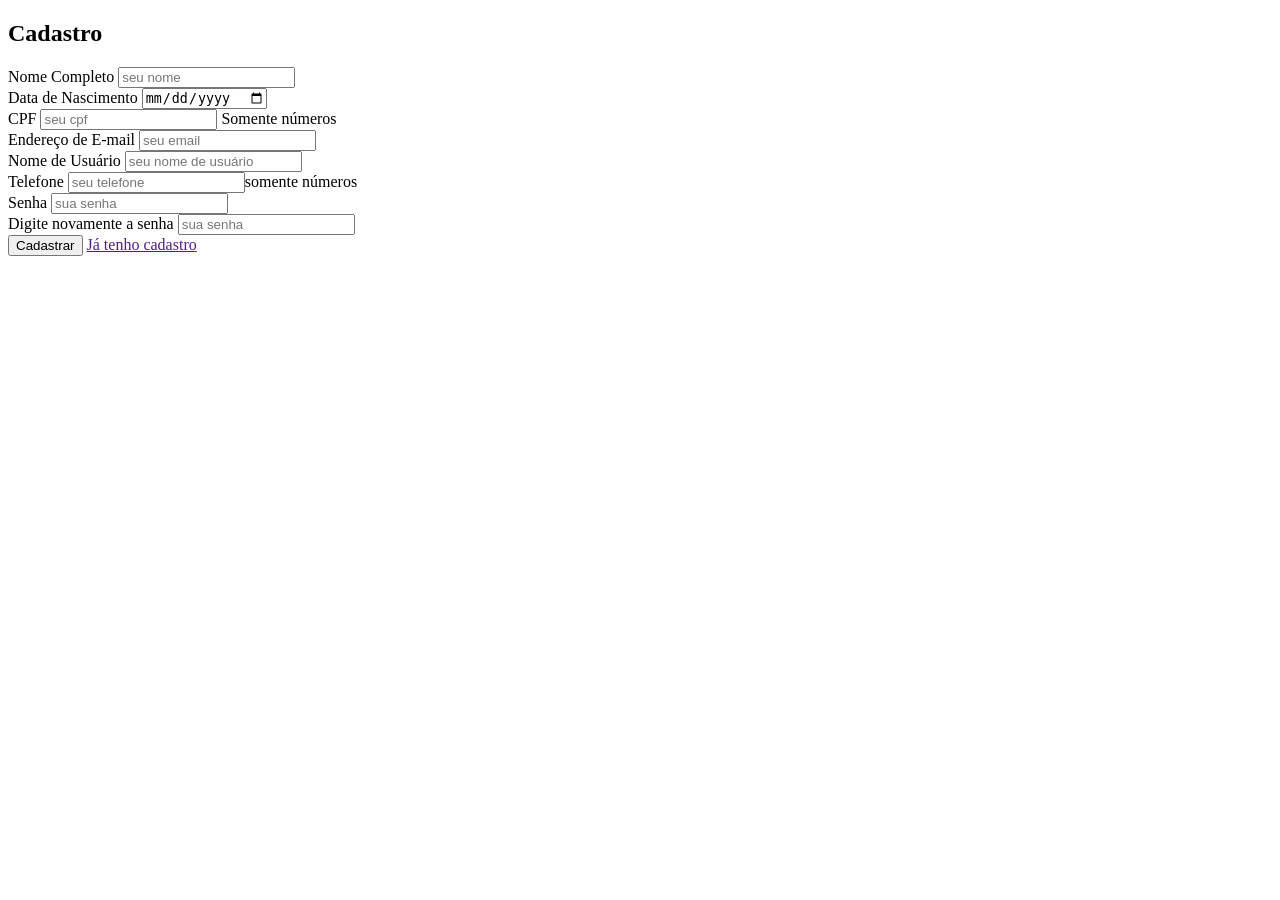
==== cadastro.html @ 3b65affa "Tela de cadastro" ====
<!DOCTYPE html>
<html lang="pt-BR">
<head>
    <meta charset="UTF-8">
    <meta name="viewport" content="width=device-width, initial-scale=1.0">
    <title>Document</title>
</head>
<body>
    <main>
        <section>
            <h1>Cadastro</h1>
            <div class="div-form">
                <form action="">
                    <div class="dados-pessoais">
                        <div>
                            <label for="">Nome Completo</label>
                            <input type="text" name="nome" id="none" placeholder="seu nome" required>
                        </div>

                        <div>
                            <label for="">Data de Nascimento</label>
                            <input type="date" name="data" id="data" placeholder="sua data de Nascimento" required>
                        </div>

                        <div>
                            <label for="">CPF</label>
                            <input type="text" name="cpf" id="cpf" placeholder="seu cpf" required maxlength="11"> <span>Somente números</span>
                        </div>

                        <div>
                            <label for="">Endereço de E-mail</label>
                            <input type="email" name="email" id="email" placeholder="seu email" required>
                        </div>

                        <div>
                            <label for="">Nome de Usuário</label>
                            <input type="text" name="usuario" id="usuario" placeholder="seu nome de usuário" required>
                        </div>

                        <div>
                            <label for="">Telefone</label>
                            <input type="tel" name="tel" id="tel" placeholder="seu telefone" required maxlength="11"><span>somente números</span>
                        </div>

                    </div>

                    <div class="dados-pessoais">
                        <div>
                            <label for="">Senha</label>
                            <input type="password" name="senha" id="senha" placeholder="sua senha" required minlength="8" maxlength="15">
                        </div>

                        <div>
                            <label for="">Digite novamente a senha</label>
                            <input type="password" name="senha" id="senha" placeholder="sua senha" required minlength="8" maxlength="15"> 
                        </div>
                    </div>

                    <div>
                        <button>Cadastrar</button>
                        <a href="">Já tenho cadastro</a>
                    </div>
                </form>

            </div>
        </section>
    </main>
    
</body>
</html>
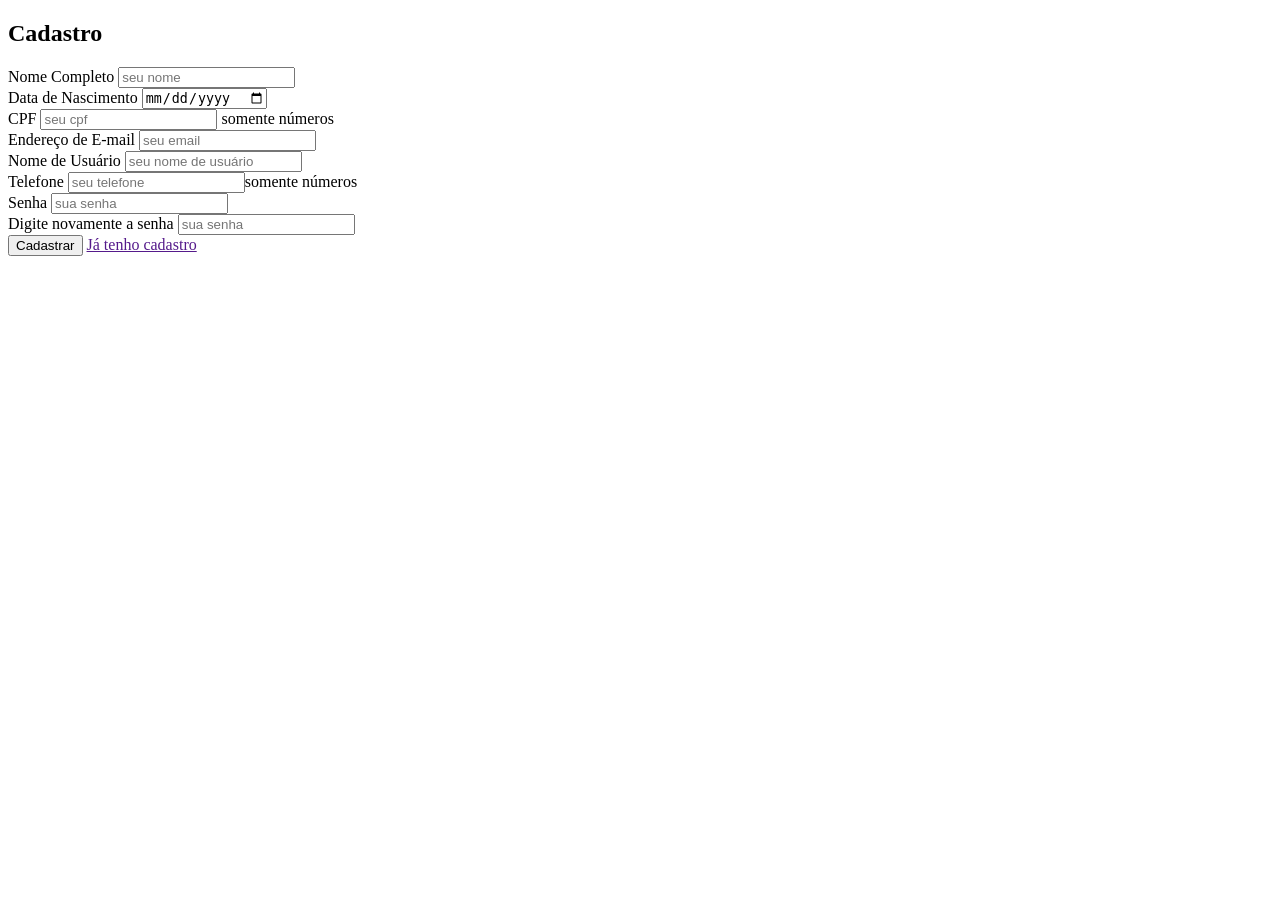
==== commit 13c69438: "adicionei uma pasta de imagens" ====
--- a/cadastro.html
+++ b/cadastro.html
@@ -24,7 +24,7 @@
 
                         <div>
                             <label for="">CPF</label>
-                            <input type="text" name="cpf" id="cpf" placeholder="seu cpf" required maxlength="11"> <span>Somente números</span>
+                            <input type="text" name="cpf" id="cpf" placeholder="seu cpf" required maxlength="11"> <span>somente números</span>
                         </div>
 
                         <div>
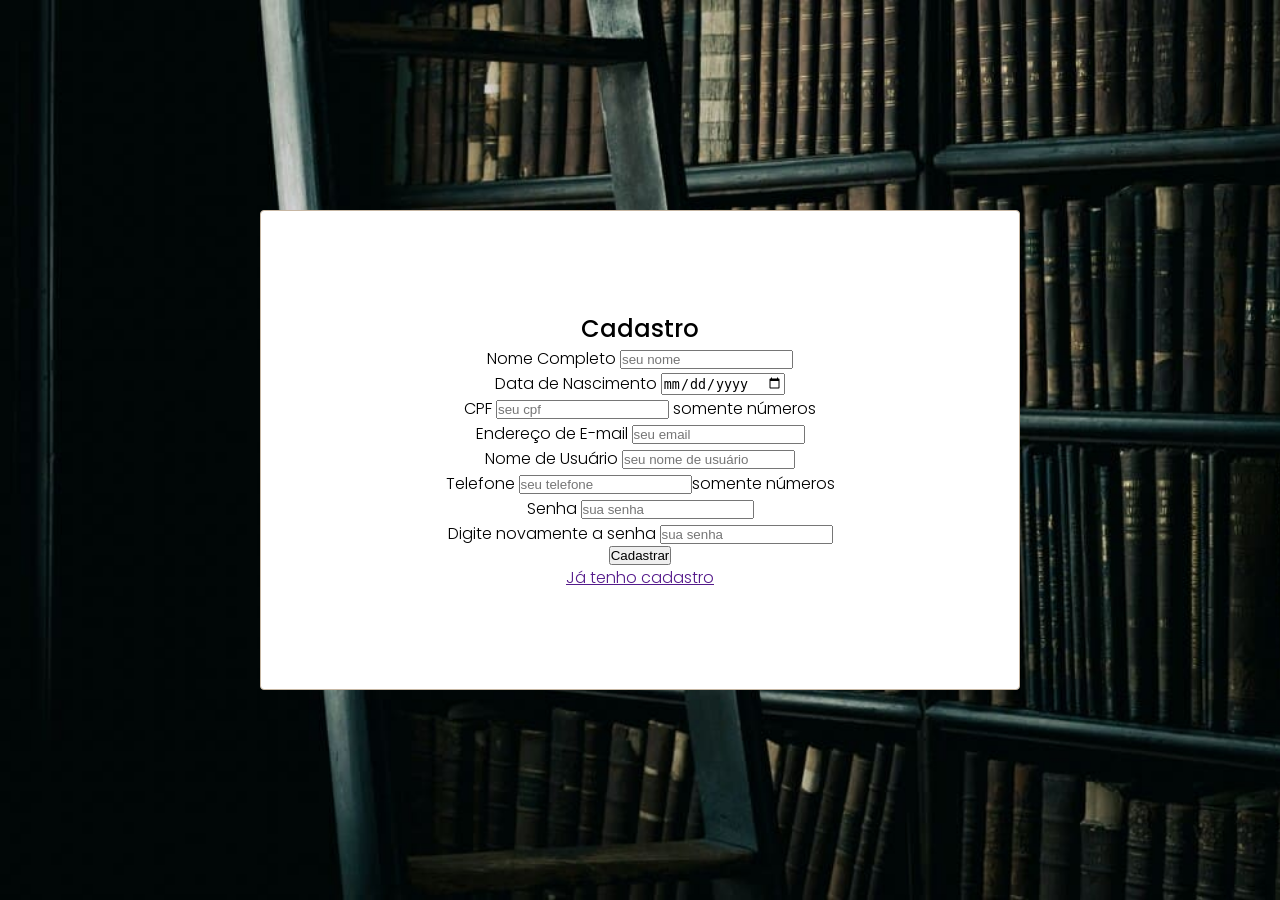
==== commit 805edc87: "iniciei a estilização da tela" ====
--- a/cadastro.html
+++ b/cadastro.html
@@ -3,65 +3,68 @@
 <head>
     <meta charset="UTF-8">
     <meta name="viewport" content="width=device-width, initial-scale=1.0">
-    <title>Document</title>
+    <title>Tela de cadastro</title>
+    <link rel="stylesheet" href="style.css">
 </head>
 <body>
     <main>
-        <section>
-            <h1>Cadastro</h1>
+        <section class="section-cadastro">
+
             <div class="div-form">
+                <h1>Cadastro</h1>
+                
                 <form action="">
                     <div class="dados-pessoais">
-                        <div>
+                        <div class="div-itens">
                             <label for="">Nome Completo</label>
                             <input type="text" name="nome" id="none" placeholder="seu nome" required>
                         </div>
 
-                        <div>
+                        <div class="div-itens">
                             <label for="">Data de Nascimento</label>
                             <input type="date" name="data" id="data" placeholder="sua data de Nascimento" required>
                         </div>
 
-                        <div>
+                        <div class="div-itens">
                             <label for="">CPF</label>
-                            <input type="text" name="cpf" id="cpf" placeholder="seu cpf" required maxlength="11"> <span>somente números</span>
+                            <input type="text" name="cpf" id="cpf" placeholder="seu cpf" required maxlength="11"> <span id="span-cadastro">somente números</span>
                         </div>
 
-                        <div>
+                        <div class="div-itens">
                             <label for="">Endereço de E-mail</label>
                             <input type="email" name="email" id="email" placeholder="seu email" required>
                         </div>
 
-                        <div>
+                        <div class="div-itens">
                             <label for="">Nome de Usuário</label>
                             <input type="text" name="usuario" id="usuario" placeholder="seu nome de usuário" required>
                         </div>
 
-                        <div>
+                        <div class="div-itens">
                             <label for="">Telefone</label>
-                            <input type="tel" name="tel" id="tel" placeholder="seu telefone" required maxlength="11"><span>somente números</span>
+                            <input type="tel" name="tel" id="tel" placeholder="seu telefone" required maxlength="11"><span id="span-cadastro">somente números</span>
                         </div>
 
                     </div>
 
                     <div class="dados-pessoais">
-                        <div>
+                        <div class="div-itens">
                             <label for="">Senha</label>
                             <input type="password" name="senha" id="senha" placeholder="sua senha" required minlength="8" maxlength="15">
                         </div>
 
-                        <div>
+                        <div class="div-itens">
                             <label for="">Digite novamente a senha</label>
                             <input type="password" name="senha" id="senha" placeholder="sua senha" required minlength="8" maxlength="15"> 
                         </div>
                     </div>
-
-                    <div>
-                        <button>Cadastrar</button>
-                        <a href="">Já tenho cadastro</a>
-                    </div>
                 </form>
 
+                <button id="btn-cadastrar">Cadastrar</button>
+
+                <div id="cadastro-link">
+                    <a href="">Já tenho cadastro</a>
+                </div>
             </div>
         </section>
     </main>
--- a/style.css
+++ b/style.css
@@ -0,0 +1,64 @@
+@charset "UTF-8";
+
+@import url('https://fonts.googleapis.com/css2?family=Poppins:ital,wght@0,100;0,200;0,300;0,400;0,500;0,600;0,700;0,800;0,900;1,100;1,200;1,300;1,400;1,500;1,600;1,700;1,800;1,900&display=swap');
+
+:root{
+    --cor-primaria: #B5C18E;
+    --cor-secundaria: #EADBC8;
+    --cor-tres: #C7B7A3;
+    --corquatro: #F1F1F1;
+    --branco: #FFFFFF;
+    --preto: #000000;
+}
+
+* {
+    padding: 0;
+    margin: 0;
+    box-sizing: border-box;
+}
+
+h1, h2, h3, h4, h5, h6 {
+    font-family: "Poppins", sans-serif;
+    font-weight: 500;
+    font-style: normal;
+}
+
+body {
+    font-family: "Poppins", sans-serif;
+    font-weight: 300;
+    font-style: normal;
+    background-image: url('/img/biblioteca.jpg');
+    background-repeat: no-repeat;
+    background-size: cover;
+}
+
+.section-cadastro {
+    display: flex;
+    flex-direction: row;
+    justify-content: center;
+    align-items: center;
+    width: 100vw;
+    height: 100vh;
+   
+}
+
+
+.div-form{
+    background-color: var(--branco);
+    display: flex;
+    justify-content: center;
+    align-items: center;
+    flex-direction: column;
+    border: 1px solid var(--cor-tres);
+    width: 760px;
+    height: 480px;
+    border-radius: 4px;
+}
+
+
+.dados-pessoais {
+    display: flex;
+    justify-content: space-between;
+    align-items: center;
+    flex-direction: column;
+}
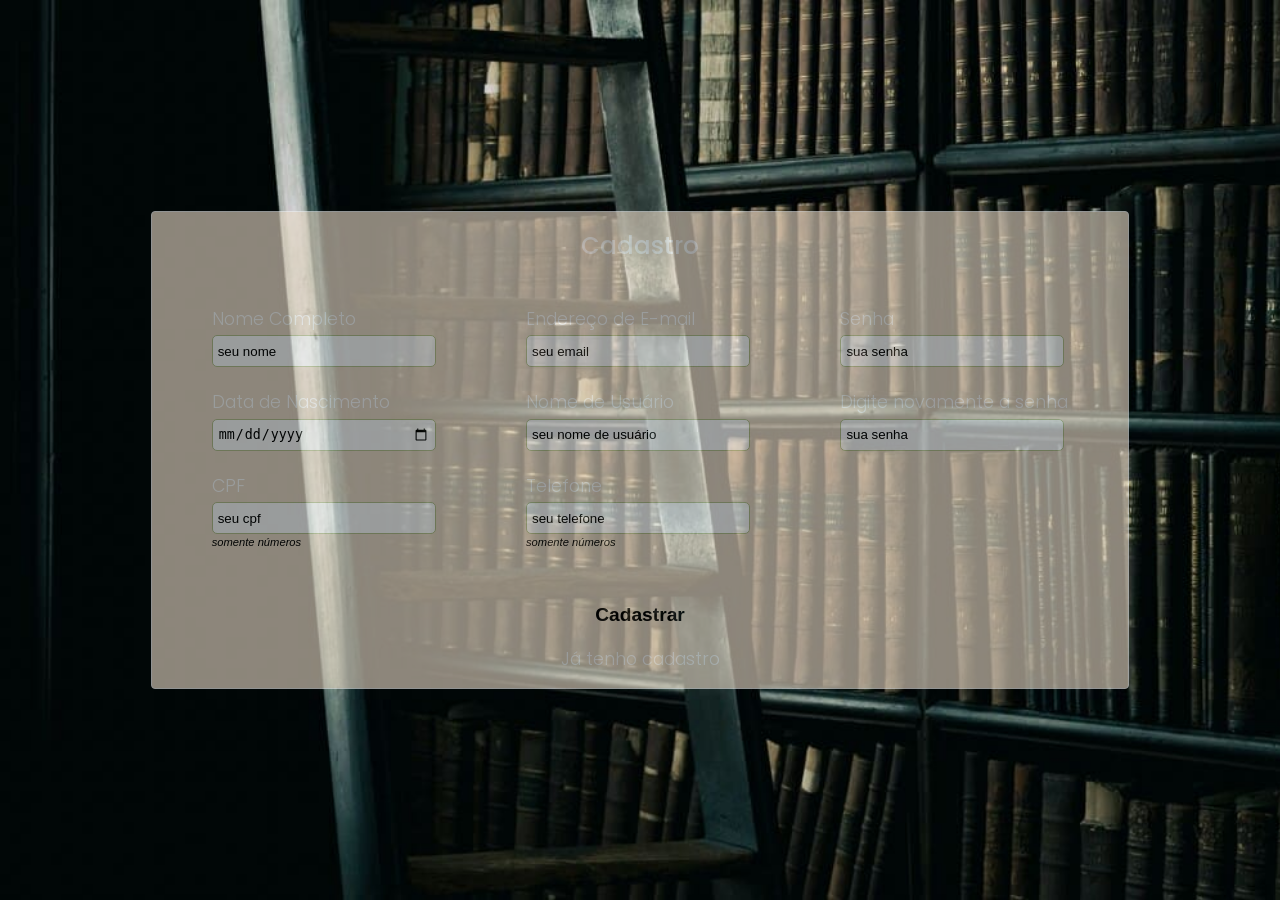
==== commit 91c421fd: "estilizando a tela de cadastro" ====
--- a/cadastro.html
+++ b/cadastro.html
@@ -27,9 +27,11 @@
 
                         <div class="div-itens">
                             <label for="">CPF</label>
-                            <input type="text" name="cpf" id="cpf" placeholder="seu cpf" required maxlength="11"> <span id="span-cadastro">somente números</span>
+                            <input type="text" name="cpf" id="cpf" placeholder="seu cpf" required maxlength="11"> <span id="span-cadastro"><i>somente números</i></span>
                         </div>
+                    </div>
 
+                    <div class="dados-pessoais">
                         <div class="div-itens">
                             <label for="">Endereço de E-mail</label>
                             <input type="email" name="email" id="email" placeholder="seu email" required>
@@ -42,9 +44,8 @@
 
                         <div class="div-itens">
                             <label for="">Telefone</label>
-                            <input type="tel" name="tel" id="tel" placeholder="seu telefone" required maxlength="11"><span id="span-cadastro">somente números</span>
+                            <input type="tel" name="tel" id="tel" placeholder="seu telefone" required maxlength="11"><span id="span-cadastro"><i>somente números</i></span>
                         </div>
-
                     </div>
 
                     <div class="dados-pessoais">
--- a/style.css
+++ b/style.css
@@ -21,6 +21,7 @@
     font-family: "Poppins", sans-serif;
     font-weight: 500;
     font-style: normal;
+    color: var(--branco);
 }
 
 body {
@@ -42,23 +43,76 @@
    
 }
 
-
 .div-form{
-    background-color: var(--branco);
+    background-color: var(--cor-secundaria);
     display: flex;
     justify-content: center;
     align-items: center;
     flex-direction: column;
-    border: 1px solid var(--cor-tres);
-    width: 760px;
-    height: 480px;
+    border: 1px solid var(--corquatro);
     border-radius: 4px;
+    padding: 1rem;
+    opacity: 0.6;
+}
+
+.dados-pessoais {
+    display: inline-flex;
+    justify-content: space-evenly;
+    align-items: flex-start;
+    flex-direction: column;
+    margin: 2rem;
+}
+
+.div-itens {
+    display: inline-flex;
+    flex-direction: column;
+    justify-content: space-between;
+    padding: 0.7rem; 
+}
+
+.div-itens label {
+    font-size: 1.1rem;
+    color: var(--branco);
+}
+
+.div-itens input {
+    border: 0.1px solid var(--cor-primaria);
+    width: 14rem;
+    height: 2rem;
+    margin-top: 0.2rem;
+    padding: 5px;
+    border-radius: 5px;
+}
+
+.div-itens input::placeholder {
+    color: var(--preto);
 }
 
 
-.dados-pessoais {
-    display: flex;
-    justify-content: space-between;
-    align-items: center;
-    flex-direction: column;
+#span-cadastro {
+    font-size: 0.7rem;
 }
+
+#btn-cadastrar {
+    border: none;
+    background-color: var(--cor-secundaria);
+    padding: 10px;
+    width: 15%;
+    font-size: 1.2rem;
+    border-radius: 5px;
+    margin-bottom: 10px;
+    cursor: pointer;
+    font-weight: bold;
+}
+
+#btn-cadastrar:hover{
+    background-color: var(--cor-primaria);
+
+    color: var(--preto);
+}
+
+#cadastro-link a {
+    text-decoration: none;
+    color: var(--branco);
+    font-size: 1.1rem;
+}
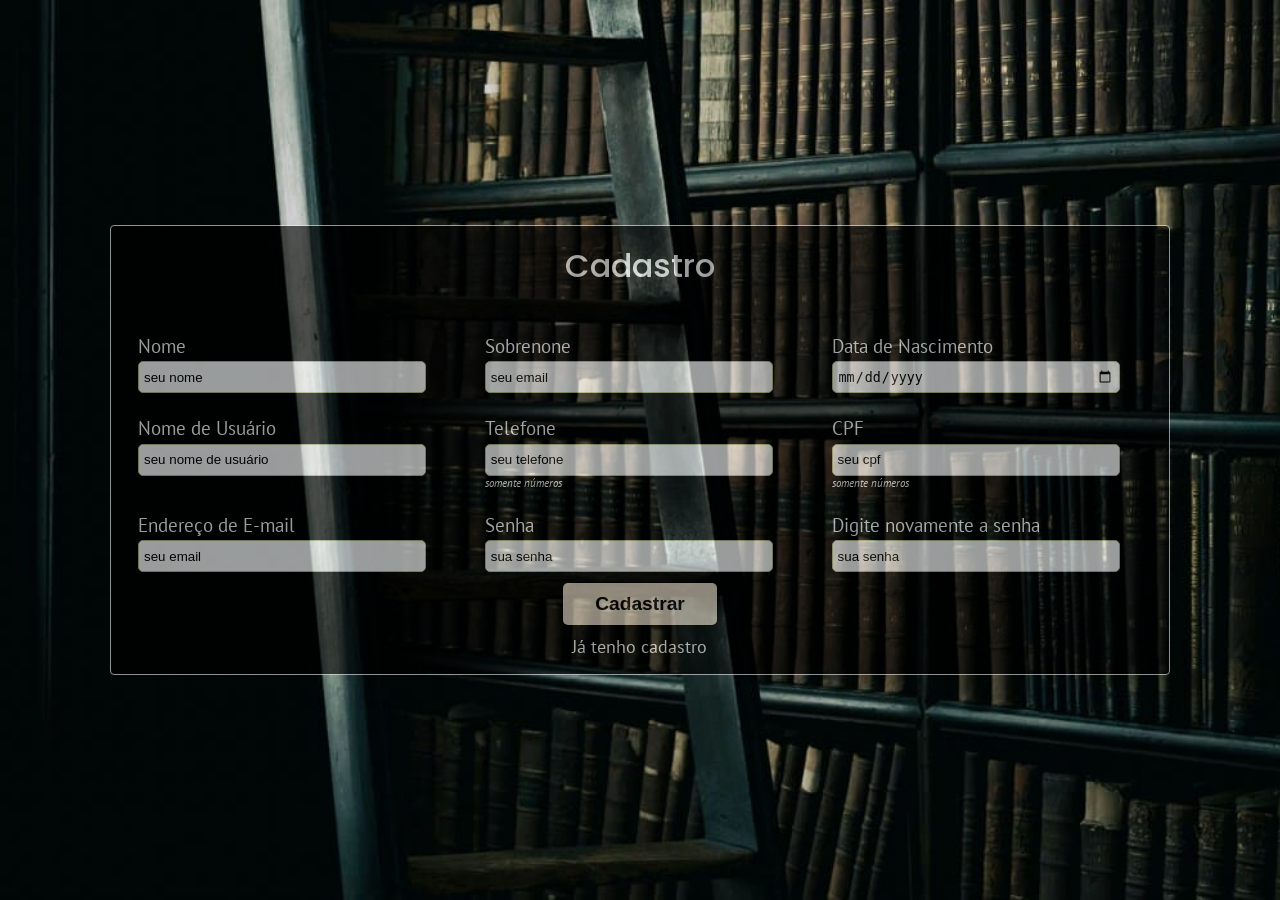
==== commit c59ea055: "iniciei a mequia query da tela" ====
--- a/cadastro.html
+++ b/cadastro.html
@@ -9,54 +9,62 @@
 <body>
     <main>
         <section class="section-cadastro">
-
             <div class="div-form">
                 <h1>Cadastro</h1>
                 
                 <form action="">
-                    <div class="dados-pessoais">
-                        <div class="div-itens">
-                            <label for="">Nome Completo</label>
-                            <input type="text" name="nome" id="none" placeholder="seu nome" required>
+                    <div class="form-cadastro">
+                        <div class="dados-pessoais">
+                            <div class="div-itens">
+                                <label for="">Nome</label>
+                                <input type="text" name="nome" id="none" placeholder="seu nome" required>
+                            </div>
+
+                            <div class="div-itens">
+                                <label for="">Sobrenone</label>
+                                <input type="email" name="email" id="email" placeholder="seu email" required>
+                            </div>
+
+                            <div class="div-itens">
+                                <label for="">Data de Nascimento</label>
+                                <input type="date" name="data" id="data" placeholder="sua data de Nascimento" required>
+                            </div>
+
                         </div>
 
-                        <div class="div-itens">
-                            <label for="">Data de Nascimento</label>
-                            <input type="date" name="data" id="data" placeholder="sua data de Nascimento" required>
+                        <div class="dados-pessoais">
+                        
+                            <div class="div-itens">
+                                <label for="">Nome de Usuário</label>
+                                <input type="text" name="usuario" id="usuario" placeholder="seu nome de usuário" required>
+                            </div>
+
+                            <div class="div-itens">
+                                <label for="">Telefone</label>
+                                <input type="tel" name="tel" id="tel" placeholder="seu telefone" required maxlength="11"><span id="span-cadastro"><i>somente números</i></span>
+                            </div>
+
+                            <div class="div-itens">
+                                <label for="">CPF</label>
+                                <input type="text" name="cpf" id="cpf" placeholder="seu cpf" required maxlength="11"> <span id="span-cadastro"><i>somente números</i></span>
+                            </div>
                         </div>
 
-                        <div class="div-itens">
-                            <label for="">CPF</label>
-                            <input type="text" name="cpf" id="cpf" placeholder="seu cpf" required maxlength="11"> <span id="span-cadastro"><i>somente números</i></span>
-                        </div>
-                    </div>
+                        <div class="dados-pessoais">
+                            <div class="div-itens">
+                                <label for="">Endereço de E-mail</label>
+                                <input type="email" name="email" id="email" placeholder="seu email" required>
+                            </div>
+                            
+                            <div class="div-itens">
+                                <label for="">Senha</label>
+                                <input type="password" name="senha" id="senha" placeholder="sua senha" required minlength="8" maxlength="15">
+                            </div>
 
-                    <div class="dados-pessoais">
-                        <div class="div-itens">
-                            <label for="">Endereço de E-mail</label>
-                            <input type="email" name="email" id="email" placeholder="seu email" required>
-                        </div>
-
-                        <div class="div-itens">
-                            <label for="">Nome de Usuário</label>
-                            <input type="text" name="usuario" id="usuario" placeholder="seu nome de usuário" required>
-                        </div>
-
-                        <div class="div-itens">
-                            <label for="">Telefone</label>
-                            <input type="tel" name="tel" id="tel" placeholder="seu telefone" required maxlength="11"><span id="span-cadastro"><i>somente números</i></span>
-                        </div>
-                    </div>
-
-                    <div class="dados-pessoais">
-                        <div class="div-itens">
-                            <label for="">Senha</label>
-                            <input type="password" name="senha" id="senha" placeholder="sua senha" required minlength="8" maxlength="15">
-                        </div>
-
-                        <div class="div-itens">
-                            <label for="">Digite novamente a senha</label>
-                            <input type="password" name="senha" id="senha" placeholder="sua senha" required minlength="8" maxlength="15"> 
+                            <div class="div-itens">
+                                <label for="">Digite novamente a senha</label>
+                                <input type="password" name="senha" id="senha" placeholder="sua senha" required minlength="8" maxlength="15"> 
+                            </div>
                         </div>
                     </div>
                 </form>
--- a/style.css
+++ b/style.css
@@ -1,6 +1,8 @@
 @charset "UTF-8";
 
 @import url('https://fonts.googleapis.com/css2?family=Poppins:ital,wght@0,100;0,200;0,300;0,400;0,500;0,600;0,700;0,800;0,900;1,100;1,200;1,300;1,400;1,500;1,600;1,700;1,800;1,900&display=swap');
+
+@import url('https://fonts.googleapis.com/css2?family=PT+Sans:ital,wght@0,400;0,700;1,400;1,700&display=swap');
 
 :root{
     --cor-primaria: #B5C18E;
@@ -25,8 +27,8 @@
 }
 
 body {
-    font-family: "Poppins", sans-serif;
-    font-weight: 300;
+    font-family: "PT Sans", sans-serif;
+    font-weight: 400;
     font-style: normal;
     background-image: url('/img/biblioteca.jpg');
     background-repeat: no-repeat;
@@ -40,11 +42,10 @@
     align-items: center;
     width: 100vw;
     height: 100vh;
-   
 }
 
-.div-form{
-    background-color: var(--cor-secundaria);
+.div-form {
+    background-color: var(--preto);
     display: flex;
     justify-content: center;
     align-items: center;
@@ -55,31 +56,41 @@
     opacity: 0.6;
 }
 
+.div-form h1 {
+    font-size: 2rem;
+    margin-bottom: 2rem;
+}
+
+.form-cadastro {
+    display: inline-flex;;
+    flex-direction: column;
+    flex-wrap: wrap;
+   
+}
+
 .dados-pessoais {
     display: inline-flex;
-    justify-content: space-evenly;
     align-items: flex-start;
-    flex-direction: column;
-    margin: 2rem;
+    flex-direction: row;
+    gap: 14px;
 }
 
 .div-itens {
-    display: inline-flex;
+    display: flex;
     flex-direction: column;
-    justify-content: space-between;
     padding: 0.7rem; 
 }
 
 .div-itens label {
-    font-size: 1.1rem;
+    font-size: 1.2rem;
     color: var(--branco);
 }
 
 .div-itens input {
     border: 0.1px solid var(--cor-primaria);
-    width: 14rem;
+    width: 18rem;
     height: 2rem;
-    margin-top: 0.2rem;
+    margin: 0.2rem 1.4rem 0 0;
     padding: 5px;
     border-radius: 5px;
 }
@@ -91,6 +102,7 @@
 
 #span-cadastro {
     font-size: 0.7rem;
+    color: var(--branco);
 }
 
 #btn-cadastrar {
@@ -115,4 +127,53 @@
     text-decoration: none;
     color: var(--branco);
     font-size: 1.1rem;
+}
+
+@media only screen and (max-width: 600px) {
+
+    body{
+        background-image: url('img/livros-abaiju.jpg');
+        background-repeat: unset;
+        background-size: cover;
+        background-position: center;
+    }
+
+    .section-cadastro {
+        height: 1000px;
+        width: 100%;
+    }
+
+    .div-form {
+        display: flex;
+        flex-direction: column;
+        border: 1px solid var(--corquatro);
+        border-radius: 4px;
+        opacity: 0.7;
+        margin-top: 5rem;
+    }
+
+    .dados-pessoais {
+        display: flex;
+        flex-direction: column;
+        align-items: center;
+        margin: 0px;
+    }
+
+    .div-itens input {
+        border: 0.1px solid var(--cor-primaria);
+        width: 22rem;
+        border-radius: 5px;
+    }
+
+    #btn-cadastrar {
+        border: none;
+        background-color: var(--cor-secundaria);
+        padding: 10px;
+        width: 7rem;
+        font-size: 1.2rem;
+        border-radius: 5px;
+        margin-bottom: 10px;
+        cursor: pointer;
+        font-weight: bold;
+    }
 }
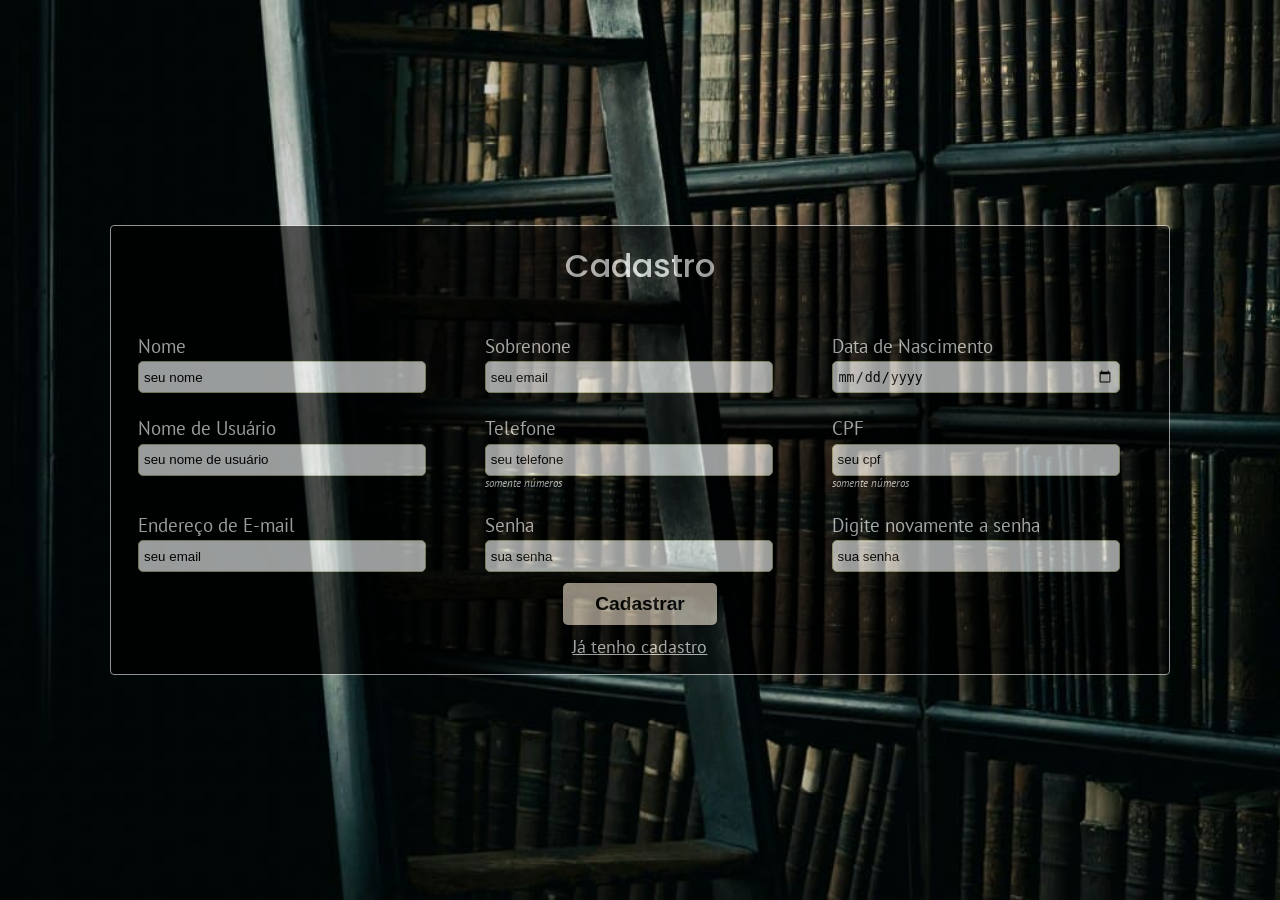
==== commit c3bb3b38: "media query da tela" ====
--- a/cadastro.html
+++ b/cadastro.html
@@ -17,17 +17,17 @@
                         <div class="dados-pessoais">
                             <div class="div-itens">
                                 <label for="">Nome</label>
-                                <input type="text" name="nome" id="none" placeholder="seu nome" required>
+                                <input type="text" name="nome" id="none" placeholder="seu nome" required aria-required="true">
                             </div>
 
                             <div class="div-itens">
                                 <label for="">Sobrenone</label>
-                                <input type="email" name="email" id="email" placeholder="seu email" required>
+                                <input type="email" name="email" id="email" placeholder="seu email" required aria-required="true">
                             </div>
 
                             <div class="div-itens">
                                 <label for="">Data de Nascimento</label>
-                                <input type="date" name="data" id="data" placeholder="sua data de Nascimento" required>
+                                <input type="date" name="data" id="data" placeholder="sua data de Nascimento" required aria-required="true">
                             </div>
 
                         </div>
@@ -36,34 +36,34 @@
                         
                             <div class="div-itens">
                                 <label for="">Nome de Usuário</label>
-                                <input type="text" name="usuario" id="usuario" placeholder="seu nome de usuário" required>
+                                <input type="text" name="usuario" id="usuario" placeholder="seu nome de usuário" required aria-required="true">
                             </div>
 
                             <div class="div-itens">
                                 <label for="">Telefone</label>
-                                <input type="tel" name="tel" id="tel" placeholder="seu telefone" required maxlength="11"><span id="span-cadastro"><i>somente números</i></span>
+                                <input type="tel" name="tel" id="tel" placeholder="seu telefone" required maxlength="11" aria-required="true"><span id="span-cadastro"><i>somente números</i></span>
                             </div>
 
                             <div class="div-itens">
                                 <label for="">CPF</label>
-                                <input type="text" name="cpf" id="cpf" placeholder="seu cpf" required maxlength="11"> <span id="span-cadastro"><i>somente números</i></span>
+                                <input type="text" name="cpf" id="cpf" placeholder="seu cpf" required maxlength="11" aria-required="true"> <span id="span-cadastro"><i>somente números</i></span>
                             </div>
                         </div>
 
                         <div class="dados-pessoais">
                             <div class="div-itens">
                                 <label for="">Endereço de E-mail</label>
-                                <input type="email" name="email" id="email" placeholder="seu email" required>
+                                <input type="email" name="email" id="email" placeholder="seu email" required aria-required="true">
                             </div>
                             
                             <div class="div-itens">
                                 <label for="">Senha</label>
-                                <input type="password" name="senha" id="senha" placeholder="sua senha" required minlength="8" maxlength="15">
+                                <input type="password" name="senha" id="senha" placeholder="sua senha" required minlength="8" maxlength="15" aria-required="true">
                             </div>
 
                             <div class="div-itens">
                                 <label for="">Digite novamente a senha</label>
-                                <input type="password" name="senha" id="senha" placeholder="sua senha" required minlength="8" maxlength="15"> 
+                                <input type="password" name="senha" id="senha" placeholder="sua senha" required minlength="8" maxlength="15" aria-required="true"> 
                             </div>
                         </div>
                     </div>
--- a/style.css
+++ b/style.css
@@ -37,7 +37,6 @@
 
 .section-cadastro {
     display: flex;
-    flex-direction: row;
     justify-content: center;
     align-items: center;
     width: 100vw;
@@ -124,7 +123,6 @@
 }
 
 #cadastro-link a {
-    text-decoration: none;
     color: var(--branco);
     font-size: 1.1rem;
 }
@@ -138,30 +136,40 @@
         background-position: center;
     }
 
-    .section-cadastro {
-        height: 1000px;
-        width: 100%;
+    .section-cadastro{
+        height: auto;
     }
-
     .div-form {
         display: flex;
         flex-direction: column;
         border: 1px solid var(--corquatro);
         border-radius: 4px;
         opacity: 0.7;
-        margin-top: 5rem;
+        padding: 0px;
     }
 
+    .div-form h1 {
+        font-size: 1.4rem;
+        margin: 0px;
+
+    }
     .dados-pessoais {
         display: flex;
         flex-direction: column;
-        align-items: center;
-        margin: 0px;
+        align-items: center;  
+        gap: 0;  
+    }
+
+
+    .div-itens {
+        display: flex;
+        flex-direction: column;
+        padding: 0.5rem; 
     }
 
     .div-itens input {
         border: 0.1px solid var(--cor-primaria);
-        width: 22rem;
+        width: 18rem;
         border-radius: 5px;
     }
 
